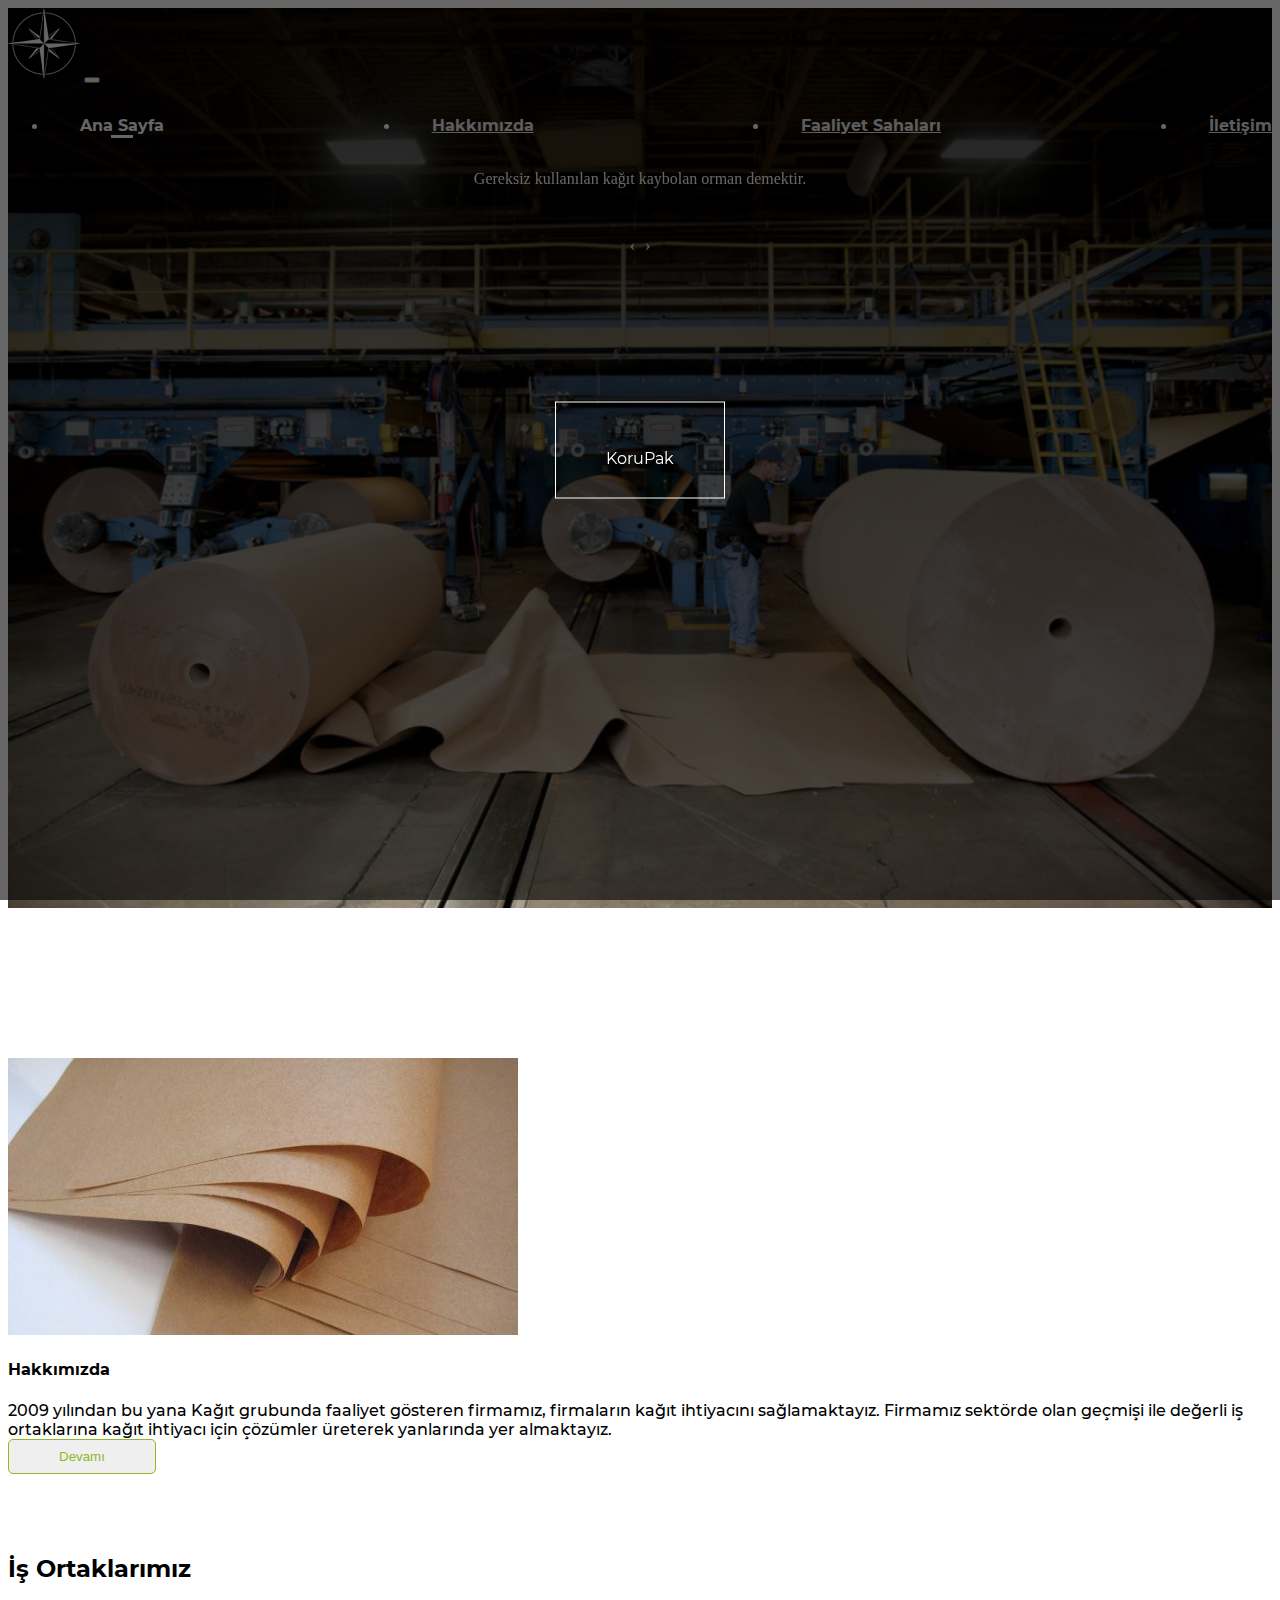
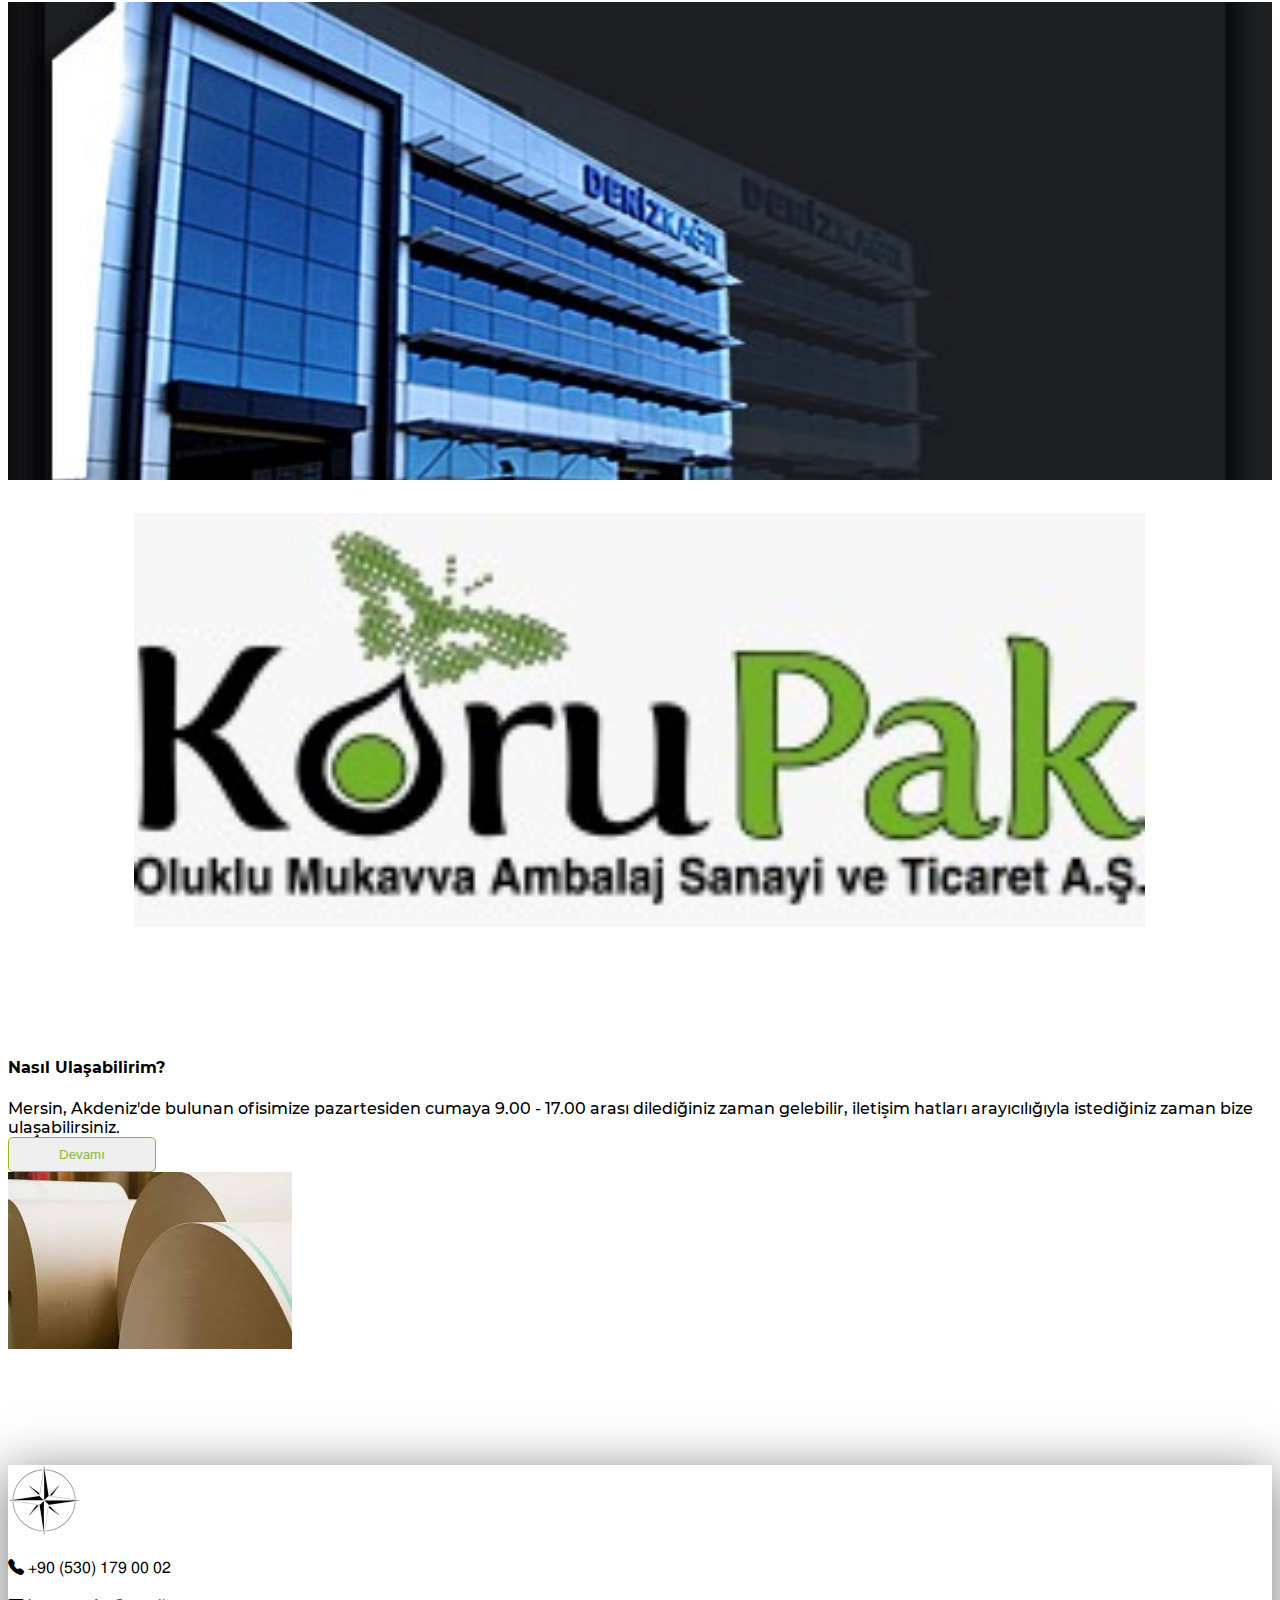
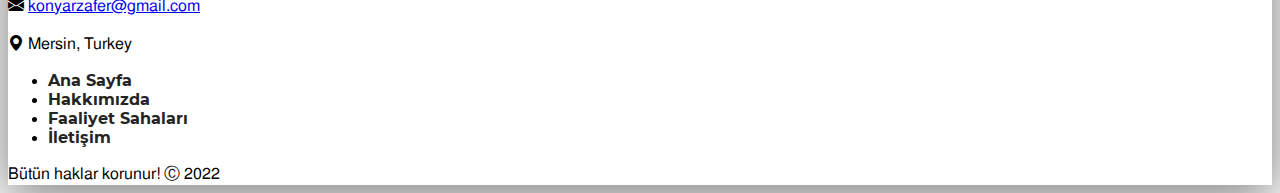
==== index.html @ b0cac04e "finalwebsite" ====
<!DOCTYPE html>
<html lang="en">

<head>
    <meta charset="UTF-8">
    <meta http-equiv="X-UA-Compatible" content="IE=edge">
    <meta name="viewport" content="width=device-width, initial-scale=1.0">
    <title>ŞEKER YEM</title>
    <link href="https://cdn.jsdelivr.net/npm/bootstrap@5.0.1/dist/css/bootstrap.min.css" rel="stylesheet"
        integrity="sha384-+0n0xVW2eSR5OomGNYDnhzAbDsOXxcvSN1TPprVMTNDbiYZCxYbOOl7+AMvyTG2x" crossorigin="anonymous">
    <link rel="stylesheet" href="assets/css/style.min.css">
    <link rel="stylesheet" href="https://cdn.jsdelivr.net/npm/bootstrap-icons@1.5.0/font/bootstrap-icons.css">
    <link rel="stylesheet" href="https://cdnjs.cloudflare.com/ajax/libs/OwlCarousel2/2.3.4/assets/owl.carousel.min.css"
        integrity="sha512-tS3S5qG0BlhnQROyJXvNjeEM4UpMXHrQfTGmbQ1gKmelCxlSEBUaxhRBj/EFTzpbP4RVSrpEikbmdJobCvhE3g=="
        crossorigin="anonymous" referrerpolicy="no-referrer" />
    <link rel="stylesheet"
        href="https://cdnjs.cloudflare.com/ajax/libs/OwlCarousel2/2.3.4/assets/owl.theme.default.min.css"
        integrity="sha512-sMXtMNL1zRzolHYKEujM2AqCLUR9F2C4/05cdbxjjLSRvMQIciEPCQZo++nk7go3BtSuK9kfa/s+a4f4i5pLkw=="
        crossorigin="anonymous" referrerpolicy="no-referrer" />
</head>

<body>

    <nav class="home-nav position-relative mb-5">
        <div class="navbar navbar-expand-md navbar-dark justify-content-between">
            <div class="container-lg">

                <a href="index.html" class="navbar-brand me-0">
                    <img src="/assets/img/logo/beyaz-logo.png" alt="">
                </a>

                <button class="navbar-toggler" id="navbar-toggler" data-bs-toggle="collapse" data-bs-target="#navbar-collapse">
                    <span class="navbar-toggler-icon"></span>
                </button>

                <div class="collapse navbar-collapse" id="navbar-collapse">

                    <ul class="navbar-nav ms-auto">
                        <li class="nav-item">
                            <a href="index.html" class="nav-link text-nowrap active">
                                <p> Ana Sayfa</p>
                            </a>
                        </li>

                        <li class="nav-item">
                            <a href="about-us.html" class="nav-link text-nowrap">
                                <p> Hakkımızda</p>
                            </a>
                        </li>

                        <li class="nav-item">
                            <a href="fields-of-activity.html" class="nav-link text-nowrap">
                                <p> Faaliyet Sahaları</p>
                            </a>
                        </li>

                        <li class="nav-item">
                            <a href="contact-us.html" class="nav-link text-nowrap">
                                <p> İletişim</p>
                            </a>
                        </li>
                    </ul>

                </div>

            </div>
        </div>
        <div class="container-lg">
            <div id="home-carousel">
                <div class="owl-carousel owl-theme h-100">
                    <div class="item">
                        <p class="fw-bold mb-3 text-center h4">
                            Gereksiz kullanılan kağıt kaybolan orman demektir.
                        </p>
                    </div>
                    <div class="item">
                        <p class="fw-bold mb-3 text-center h4">
                            Kullandıktan sonra attığımız bazı şeyler
                        </p>
                        <p class="fw-bold text-center h4">
                            Çöp değildir.
                        </p>
                    </div>
                </div>
            </div>
        </div>

    </nav>

    <section id="home">
        <div class="position-relative home-about-us">
            <div class="container-md">
                <div class="mb-5 row d-flex align-items-center">
                    <div class="col-12 col-md-6 mb-5 about-us-img">
                        <img src="assets/img/index-about-us.jpeg" class="w-100" alt="">
                    </div>

                    <div class="col-12 col-md-6 ps-md-5">
                        <h4 class="about-us-header mb-5">Hakkımızda</h4>
                        <p class="about-us-text mb-md-5 mb-4">
                            2009 yılından bu yana Kağıt grubunda faaliyet  gösteren firmamız, firmaların kağıt  ihtiyacını sağlamaktayız.
                            Firmamız sektörde olan geçmişi ile değerli iş ortaklarına kağıt ihtiyacı için çözümler üreterek  yanlarında yer almaktayız.

                        </p>
                        <a class="text-decoration-none" href="about-us.html">
                            <button class="btn home-btn">
                                Devamı
                            </button>
                        </a>
                    </div>
                </div>
            </div>
        </div>

        <div class="w-100">
            <h2 class="about-us-header text-center mb-5">
                İş Ortaklarımız
            </h2>
        </div>

        <div class="home-cards mb-5">
            <div class="row">            
                <div class="col-lg-6 p-0">
                    <div class="home-card">
                        <div class="home-card-inner position-relative background-2">
                            <div class="img-overlay">
                                <div class="img-overlay-icon">
                                    <p class="h2 mb-0">
                                        Deniz Kağıt
                                    </p>
                                </div>
                            </div>
                        </div>
                    </div>
                </div>

                <div class="col-lg-6 p-0">
                    <div class="home-card">
                        <div class="home-card-inner position-relative background-1">
                            <div class="img-overlay">
                                <div class="img-overlay-icon">
                                    <p class="h2 mb-0">
                                        KoruPak
                                    </p>
                                </div>
                            </div>
                        </div>
                    </div>
                </div>
            </div>
        </div>

        <div class="position-relative home-contact-us">
            <div class="container-md">
                <div class="row d-flex align-items-center">

                    <div class="col-12 col-md-5 mb-5 pe-md-5">
                        <h4 class="about-us-header mb-4">Nasıl Ulaşabilirim?</h4>
                        <p class="about-us-text mb-5">
                            Mersin, Akdeniz'de bulunan ofisimize pazartesiden cumaya 9.00 - 17.00 arası dilediğiniz zaman gelebilir, iletişim hatları arayıcılığıyla istediğiniz zaman bize ulaşabilirsiniz.
                        </p>
                        <a class="text-decoration-none" href="contact-us.html">
                            <button class="btn home-btn">
                                Devamı
                            </button>
                        </a>
                    </div>

                    <div class="col-12 col-md-7 about-us-img">
                        <img src="assets/img/index-contact-us.jpeg" class="w-100" alt="">
                    </div>

                </div>
            </div>
            
        </div>
    </section>

    <footer class="">
        <div class="container-md pt-5">

            <div class="pb-5 d-flex flex-column flex-sm-row justify-content-between">

                <div class="d-flex">
                    <div class="">
                        <img src="assets/img/logo/siyah-logo.png" alt="">
                    </div>

                    <div class="footer-info ms-5">
                        <p class="mb-2">
                            <i class="bi bi-telephone-fill me-2"></i>
                            +90 (530) 179 00 02
                        </p>

                        <p class="mb-2">
                            <i class="bi bi-envelope-fill me-2"></i>
                            <a class="" href="mailto:konyarzafer@gmail.com">konyarzafer@gmail.com</a>
                        </p>

                        <p>
                            <i class="bi bi-geo-alt-fill me-2"></i>
                            Mersin, Turkey
                        </p>
                    </div>
                </div>

                <div class="footer-nav mt-4 mt-sm-0">
                    <ul class="list-unstyled d-lg-flex justify-content-lg-between">
                        <li class="mb-2">
                            <a href="index.html">
                                Ana Sayfa
                            </a>
                        </li>
                        <li class="mb-2">
                            <a href="about-us.html">
                                Hakkımızda
                            </a>
                        </li>
                        <li class="mb-2">
                            <a href="fields-of-activity.html" class="text-nowrap">
                                Faaliyet Sahaları
                            </a>
                        </li>
                        <li class="mb-2">
                            <a href="fields-of-activity.html">
                                İletişim
                            </a>
                        </li>
                    </ul>
                </div>

            </div>

            <div class="d-flex justify-content-between align-items-center pb-2">
                <p class="footer-info">
                    Bütün haklar korunur! Ⓒ 2022
                </p>

                <!-- <div class="">
                    <a href="#" class="footer-icon pe-1">
                        <i class="bi bi-facebook fs-5"></i>
                    </a>
                    <a href="#" class="footer-icon">
                        <i class="bi bi-twitter fs-5"></i>
                    </a>
                </div> -->
            </div>

        </div>
    </footer>

    <script src="https://cdnjs.cloudflare.com/ajax/libs/jquery/3.6.0/jquery.min.js"
        integrity="sha512-894YE6QWD5I59HgZOGReFYm4dnWc1Qt5NtvYSaNcOP+u1T9qYdvdihz0PPSiiqn/+/3e7Jo4EaG7TubfWGUrMQ=="
        crossorigin="anonymous" referrerpolicy="no-referrer"></script>
    <script src="https://cdn.jsdelivr.net/npm/@popperjs/core@2.9.2/dist/umd/popper.min.js"
        integrity="sha384-IQsoLXl5PILFhosVNubq5LC7Qb9DXgDA9i+tQ8Zj3iwWAwPtgFTxbJ8NT4GN1R8p"
        crossorigin="anonymous"></script>
    <script src="https://cdn.jsdelivr.net/npm/bootstrap@5.0.1/dist/js/bootstrap.min.js"
        integrity="sha384-Atwg2Pkwv9vp0ygtn1JAojH0nYbwNJLPhwyoVbhoPwBhjQPR5VtM2+xf0Uwh9KtT"
        crossorigin="anonymous"></script>
    <script src="https://cdnjs.cloudflare.com/ajax/libs/OwlCarousel2/2.3.4/owl.carousel.min.js"
        integrity="sha512-bPs7Ae6pVvhOSiIcyUClR7/q2OAsRiovw4vAkX+zJbw3ShAeeqezq50RIIcIURq7Oa20rW2n2q+fyXBNcU9lrw=="
        crossorigin="anonymous" referrerpolicy="no-referrer"></script>
    <script>
        $('.owl-carousel').owlCarousel({
            loop: true,
            margin: 10,
            nav: true,
            dots: false,
            autoplay:false,
            autoplayTimeout:4000,
            autoplayHoverPause:false,
            responsive: {
                0: {
                    items: 1
                }
            }
        })
    </script>
    <script src="/assets/js/app.js"></script>
</body>

</html>
---- assets/css/style.min.css ----
@font-face {
  font-family: 'Montserrat';
  src: url("/assets/fonts/monserat/Montserrat-Regular.ttf");
}

@font-face {
  font-family: 'Montserrat Bold';
  src: url("/assets/fonts/monserat/Montserrat-Bold.ttf");
}

@font-face {
  font-family: 'Montserrat Medium';
  src: url("/assets/fonts/monserat/Montserrat-Medium.ttf");
}

@font-face {
  font-family: 'Helvetica Neue';
  src: url("/assets/fonts/FreeSans.otf");
}

p {
  margin-bottom: 0;
}

@media (min-width: 768px) {
  .about-us-card {
    margin-bottom: 100px !important;
  }
  .about-us-card::after {
    border-bottom: 0 !important;
  }
  .about-us-img {
    display: inline-block !important;
  }
}

.about-us-card::after {
  border-bottom: 3px solid rgba(131, 131, 131, 0.6);
  width: 100%;
  margin-top: 30px;
  content: "";
}

.about-us-card:last-child::after {
  border-bottom: 0;
}

.about-us-img {
  display: none;
}

.about-us-header {
  font-family: "Montserrat Bold";
}

.about-us-text {
  font-family: "Montserrat Medium";
}

@media (min-width: 768px) {
  #contact-us {
    margin-top: 170px;
    margin-bottom: 170px !important;
  }
}

#contact-us {
  margin-bottom: 70px;
  font-family: 'Montserrat';
}

#contact-us .map {
  height: 25rem;
}

#contact-us .contact-us-adress {
  border: #1e1c1c 1px solid;
}

#contact-us .contact-us-adress .adress-header {
  font-family: "Montserrat Bold";
  padding: 1rem;
  background-color: #1e1c1c;
  color: #fff;
}

#contact-us .contact-us-adress .adress-text {
  font-family: "Montserrat Medium";
  padding-top: 2rem;
  padding-bottom: 2rem;
  padding-right: 3rem;
  padding-left: 3rem;
}

@media (min-width: 768px) {
  .fields-of-activity-card:nth-child(odd) {
    padding-right: 50px;
  }
  .fields-of-activity-card:nth-child(even) {
    padding-left: 50px;
  }
  #fields-of-activity {
    margin-top: 150px !important;
    margin-bottom: 150px !important;
  }
}

#fields-of-activity {
  margin-top: 70px;
  margin-bottom: 70px;
  font-family: 'Montserrat';
  overflow: hidden;
}

.fields-of-activity-card-inner {
  color: white;
  padding: 30px;
  box-shadow: 0px 5px 5px 2px rgba(0, 0, 0, 0.2);
  border: 1px solid black;
}

.fields-of-activity-card-inner:hover {
  box-shadow: none;
  border: 1px solid #000000;
  cursor: default;
}

.fields-of-activity-card-inner .fields-of-activity-card-title {
  font-family: "Montserrat Medium";
}

.fields-of-activity-card-inner .fields-of-activity-card-text {
  font-family: "Montserrat";
}

.activity-field-background-1 {
  background-image: linear-gradient(to bottom, rgba(0, 0, 0, 0.52), rgba(0, 0, 0, 0.52)), url(/assets/img/ambalaj.jpeg);
  background-repeat: no-repeat;
  background-size: cover;
  background-position: center;
}

.activity-field-background-2 {
  background-image: linear-gradient(to bottom, rgba(0, 0, 0, 0.52), rgba(0, 0, 0, 0.52)), url(/assets/img/odule.jpeg);
  background-repeat: no-repeat;
  background-size: cover;
  background-position: center;
}

@media (min-width: 768px) {
  .home-nav {
    height: 100vh;
  }
  .home-nav .navbar-nav {
    border-bottom: 0 !important;
  }
  #home-carousel {
    height: 983px !important;
  }
}

@media (min-width: 992px) {
  .home-nav {
    margin-bottom: 150px !important;
  }
  .home-about-us {
    margin-bottom: 5rem;
  }
  .home-cards {
    margin-bottom: 100px !important;
    display: block;
  }
  .home-contact-us {
    margin-bottom: 7rem !important;
  }
}

@media (min-width: 1200px) {
  .home-about-us-sacks img {
    transform: translate(25%, 0%);
  }
}

#home {
  font-family: "Montserrat";
}

.home-nav {
  background-image: url(/assets/img/back-ground/nav-background.jpg);
  background-image: linear-gradient(to bottom, rgba(0, 0, 0, 0.72), rgba(255, 255, 255, 0.01)), url(/assets/img/back-ground/asd.jpeg);
  background-size: cover;
  background-repeat: no-repeat;
  background-position: bottom;
  color: white;
}

.home-nav .navbar {
  border-bottom: 0;
}

.home-nav .nav-link {
  color: #e8e8e8 !important;
}

.home-nav .nav-link.active p {
  color: #ffffff !important;
}

.home-nav .nav-link.active p::after {
  display: block;
  border-bottom: 3px solid #ffffff !important;
  width: 22px;
  content: "";
  margin: auto;
}

#home-carousel .owl-carousel {
  display: flex !important;
  flex-direction: column;
  justify-content: center;
}

#home-carousel .owl-carousel .item {
  display: flex;
  justify-content: center;
  align-items: center;
  flex-direction: column;
}

#home-carousel .owl-carousel .owl-prev:hover,
#home-carousel .owl-carousel .owl-next:hover {
  background-color: transparent;
}

.home-btn {
  padding: 9px 50px;
  color: #90b928;
  border: 1px solid #90b928;
  border-radius: 5px;
}

.home-btn:hover, .home-btn:focus {
  color: white;
  background-color: #90b928;
  box-shadow: none;
}

.home-cards {
  overflow: hidden;
}

.home-card {
  height: 478px !important;
}

.home-card .home-card-inner {
  width: 100%;
  height: 100%;
}

.home-card .home-card-inner:hover .img-overlay {
  opacity: 1;
  transition: opacity 0.3s ease;
}

.home-card .img-overlay {
  position: absolute;
  top: 0;
  left: 0;
  z-index: 1;
  width: 100%;
  height: 100%;
  background-color: rgba(0, 0, 0, 0.6);
  opacity: 0;
}

.home-card .img-overlay .img-overlay-icon {
  padding: 30px 50px;
  border: 1px solid white;
  color: white;
  display: inline-block;
  position: absolute;
  top: 50%;
  right: 50%;
  transform: translate(50%, -50%);
}

.background-2 {
  background-image: url(/assets/img/deniz-kagit.jpeg);
  background-repeat: no-repeat;
  background-position: center;
  background-size: cover;
}

.background-1 {
  background-image: url(/assets/img/korupak.jpeg);
  background-repeat: no-repeat;
  background-position: center;
  background-size: 80%;
}

@media (min-width: 768px) {
  .navbar {
    border-bottom: 0 !important;
  }
}

@media (min-width: 992px) {
  .navbar-nav {
    display: flex;
    justify-content: space-between;
  }
}

.navbar .navbar-nav .nav-item {
  padding-left: 2rem;
}

.navbar .navbar-nav .nav-item .nav-link {
  font-family: "Montserrat Bold";
  color: #6c6c6c;
}

.navbar .navbar-nav .nav-item .nav-link.active p {
  color: #242424;
  display: inline-block;
}

.navbar .navbar-nav .nav-item .nav-link.active p::after {
  display: block;
  border-bottom: 3px solid #242424;
  width: 22px;
  content: "";
  margin: auto;
}

@media (min-width: 1200px) {
  .footer-nav {
    width: 750px !important;
  }
}

@media (min-width: 992px) {
  .footer-nav {
    width: 600px;
  }
}

footer {
  box-shadow: 0 10px 50px 3px rgba(0, 0, 0, 0.5);
}

.footer-info {
  font-family: "Helvetica Neue";
}

.footer-nav ul li a {
  font-family: "Montserrat Bold";
  text-decoration: none;
  color: #242424;
}

.footer-icon {
  color: #242424;
  text-decoration: none;
}
/*# sourceMappingURL=style.min.css.map */
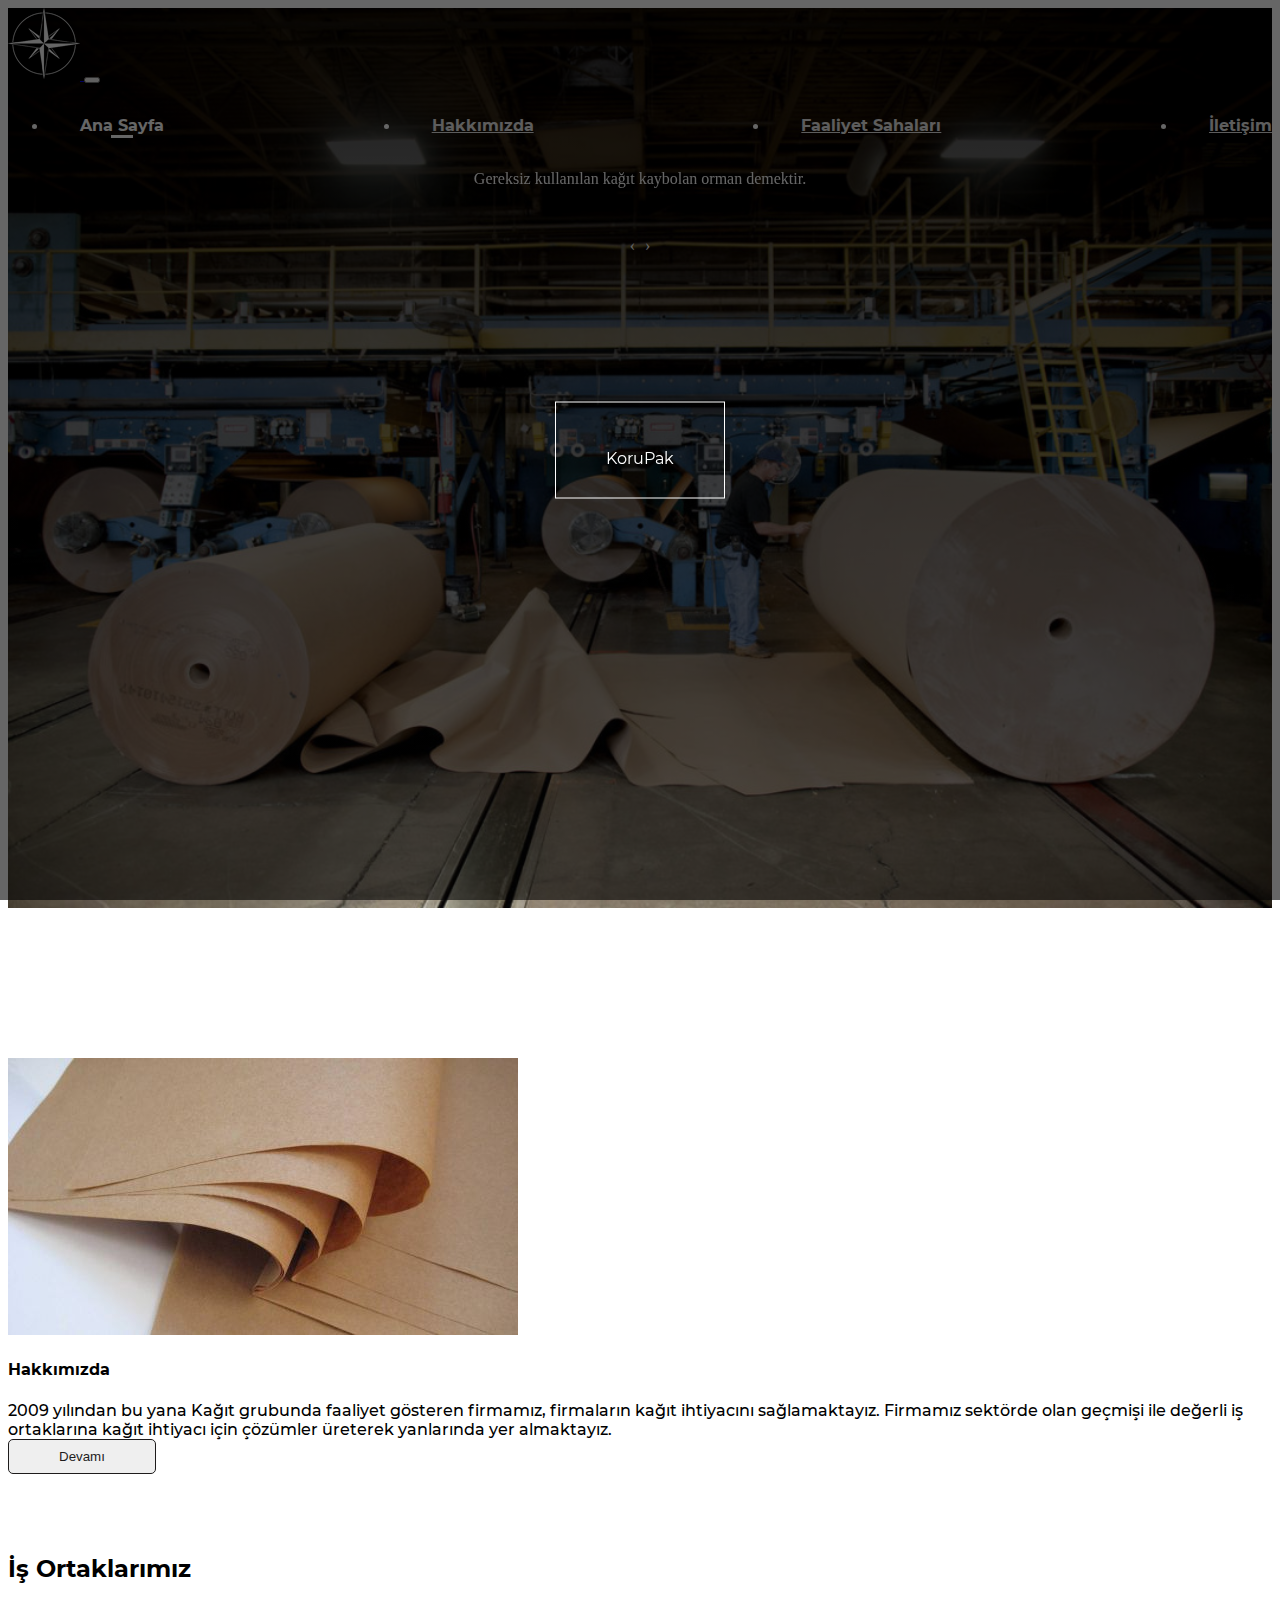
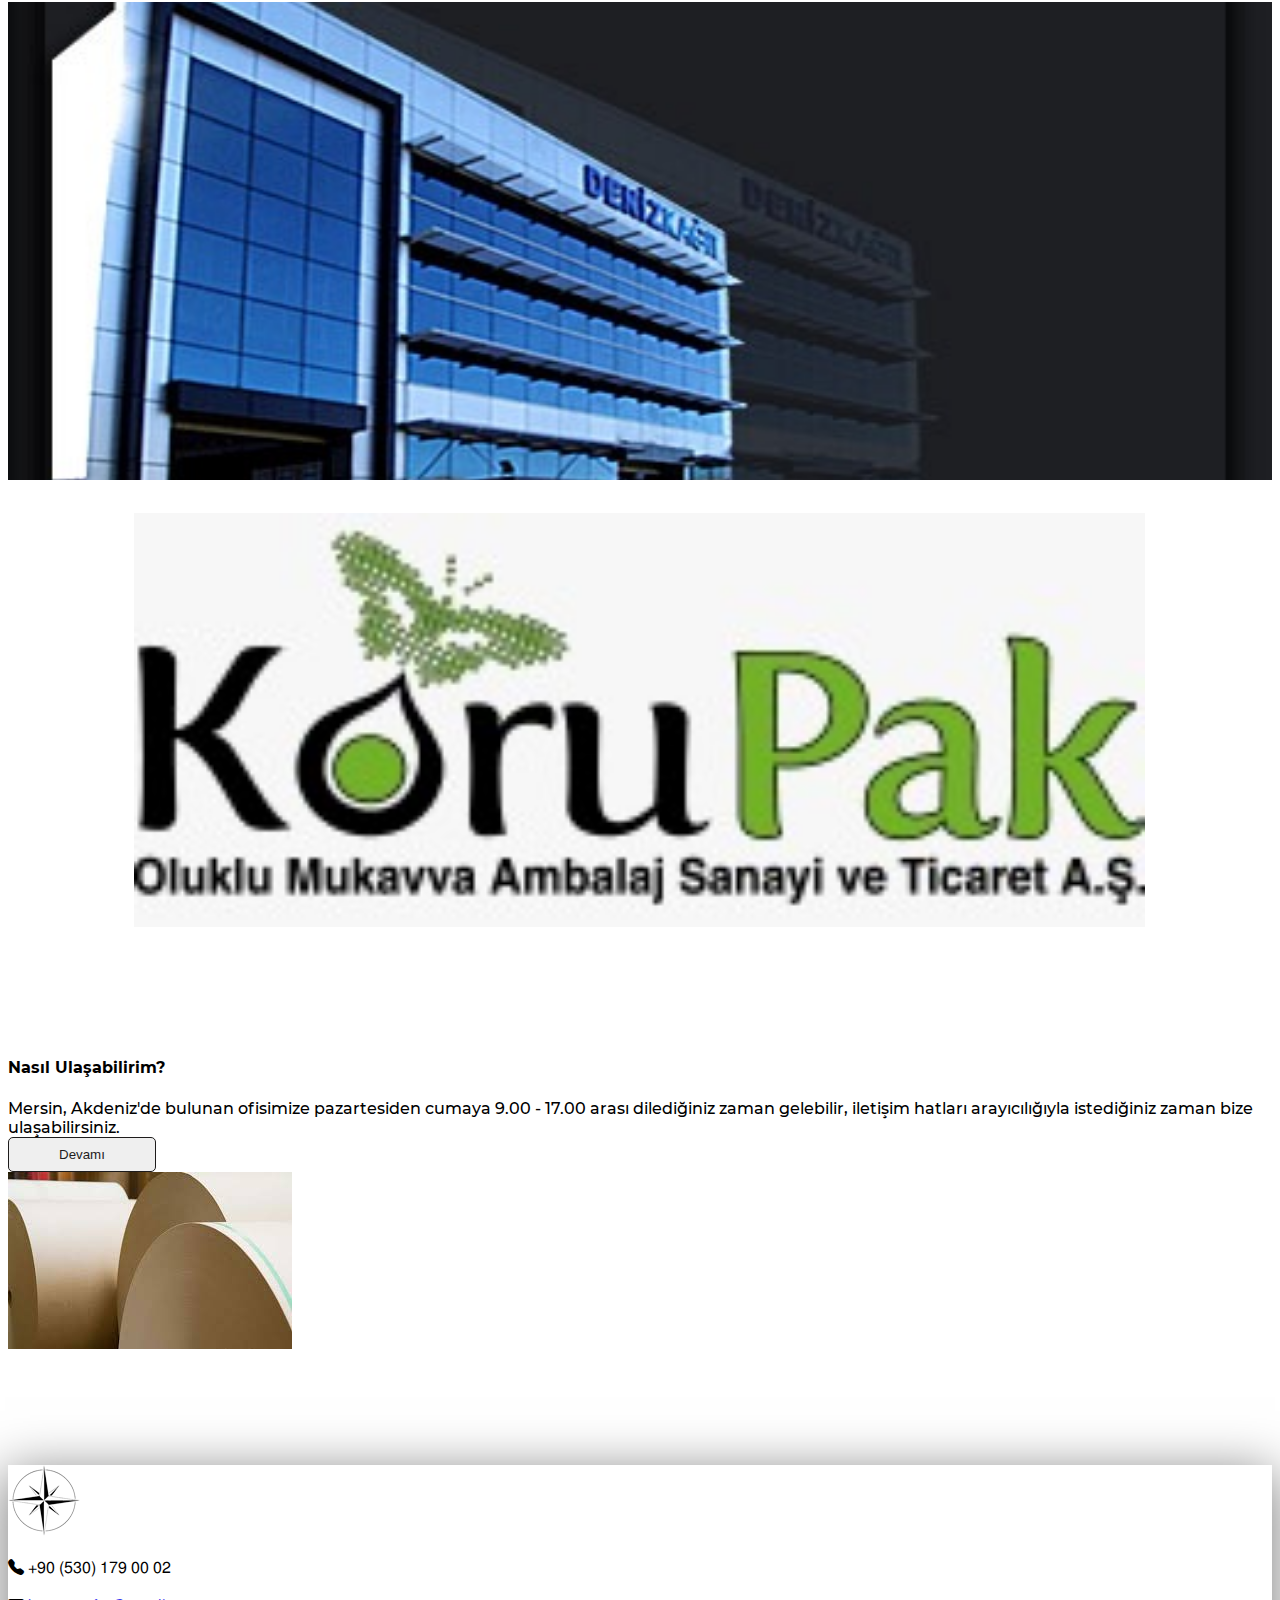
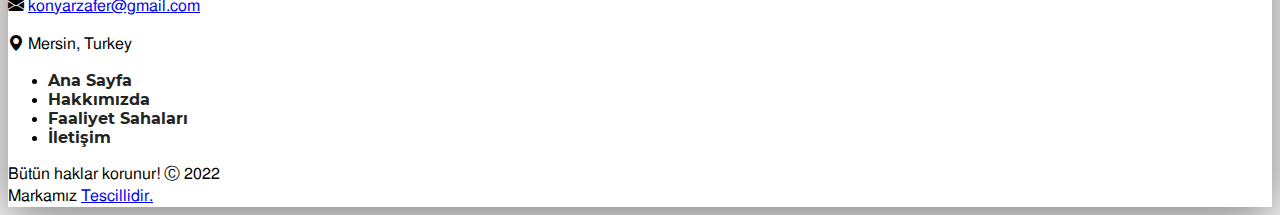
==== commit 542ecd3d: "added tescil" ====
--- a/index.html
+++ b/index.html
@@ -5,7 +5,8 @@
     <meta charset="UTF-8">
     <meta http-equiv="X-UA-Compatible" content="IE=edge">
     <meta name="viewport" content="width=device-width, initial-scale=1.0">
-    <title>ŞEKER YEM</title>
+    <title>Şiar Kağıt</title>
+    <link rel="shortcut icon" type="image/png" href="assets/img/logo/siyah-logo.png">
     <link href="https://cdn.jsdelivr.net/npm/bootstrap@5.0.1/dist/css/bootstrap.min.css" rel="stylesheet"
         integrity="sha384-+0n0xVW2eSR5OomGNYDnhzAbDsOXxcvSN1TPprVMTNDbiYZCxYbOOl7+AMvyTG2x" crossorigin="anonymous">
     <link rel="stylesheet" href="assets/css/style.min.css">
@@ -20,6 +21,10 @@
 </head>
 
 <body>
+
+    <div id="loading">
+        <img src="/assets/img/loader.gif" alt="loading..." />
+    </div> 
 
     <nav class="home-nav position-relative mb-5">
         <div class="navbar navbar-expand-md navbar-dark justify-content-between">
@@ -235,6 +240,10 @@
                 <p class="footer-info">
                     Bütün haklar korunur! Ⓒ 2022
                 </p>
+                <span class="footer-info">
+                    Markamız
+                    <a href="/assets/files/tescil.pdf" target="_blank">Tescillidir.</a>
+                </span>
 
                 <!-- <div class="">
                     <a href="#" class="footer-icon pe-1">
--- a/assets/css/style.min.css
+++ b/assets/css/style.min.css
@@ -134,14 +134,14 @@
 }
 
 .activity-field-background-1 {
-  background-image: linear-gradient(to bottom, rgba(0, 0, 0, 0.52), rgba(0, 0, 0, 0.52)), url(/assets/img/ambalaj.jpeg);
+  background-image: linear-gradient(to bottom, rgba(0, 0, 0, 0.52), rgba(0, 0, 0, 0.52)), url(/assets/img/odule.jpeg);
   background-repeat: no-repeat;
   background-size: cover;
   background-position: center;
 }
 
 .activity-field-background-2 {
-  background-image: linear-gradient(to bottom, rgba(0, 0, 0, 0.52), rgba(0, 0, 0, 0.52)), url(/assets/img/odule.jpeg);
+  background-image: linear-gradient(to bottom, rgba(0, 0, 0, 0.52), rgba(0, 0, 0, 0.52)), url(/assets/img/ambalaj.jpeg);
   background-repeat: no-repeat;
   background-size: cover;
   background-position: center;
@@ -234,14 +234,14 @@
 
 .home-btn {
   padding: 9px 50px;
-  color: #90b928;
-  border: 1px solid #90b928;
+  color: #1e1c1c;
+  border: 1px solid #1e1c1c;
   border-radius: 5px;
 }
 
 .home-btn:hover, .home-btn:focus {
   color: white;
-  background-color: #90b928;
+  background-color: #1e1c1c;
   box-shadow: none;
 }
 
@@ -364,4 +364,17 @@
   color: #242424;
   text-decoration: none;
 }
+
+#loading {
+  position: fixed;
+  top: 0;
+  left: 0;
+  width: 100%;
+  height: 100%;
+  display: flex;
+  align-items: center;
+  justify-content: center;
+  background-color: #f2f2f3;
+  z-index: 999;
+}
 /*# sourceMappingURL=style.min.css.map */